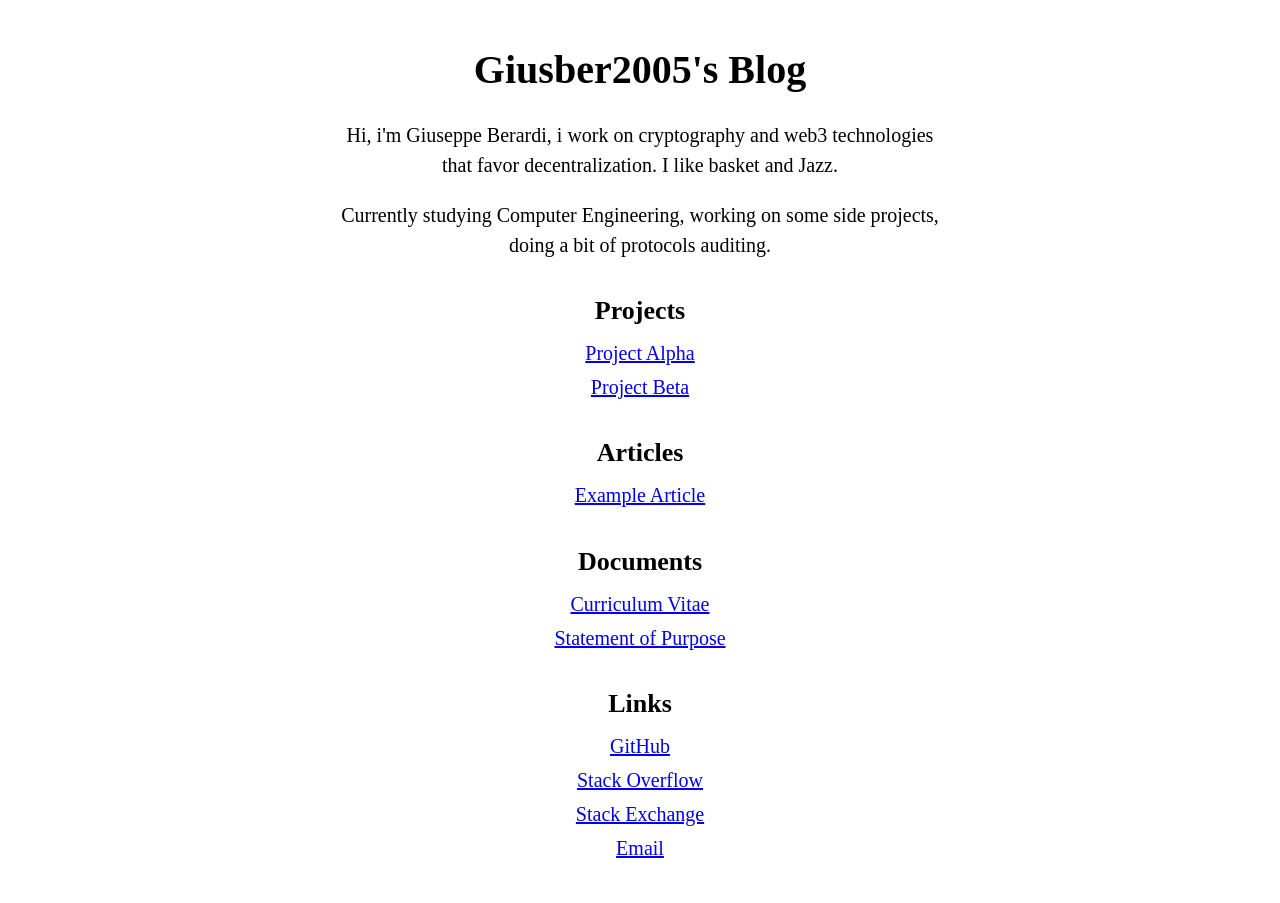
==== index.html @ 3e31ae5a "Populating the blog..." ====
<!DOCTYPE html>
<html lang="en">
<head>
<meta charset="utf-8">
<meta name="viewport" content="width=device-width, initial-scale=1">
<title>~</title>
<link rel="stylesheet" href="static/style.css">
</head>
<body>
<h1>Giusber2005's Blog</h1>
<p>Hi, i'm Giuseppe Berardi, i work on cryptography and web3 technologies that favor decentralization. I like basket and Jazz.</p>
<p>Currently studying Computer Engineering, working on some side projects, doing a bit of protocols auditing.</p>

<h2>Projects</h2>
<ul>
    <li><a href="https://github.com/yourname/project-alpha">Project Alpha</a></li>
    <li><a href="https://github.com/yourname/project-beta">Project Beta</a></li>
</ul>
<h2>Articles</h2>
<ul>
    <li><a href="articles/example.html">Example Article</a></li>
</ul>
<h2>Documents</h2>
<ul>
    <li><a href="docs/cv.html">Curriculum Vitae</a></li>
    <li><a href="docs/sop.html">Statement of Purpose</a></li>
</ul>
<h2>Links</h2>
<ul>
    <li><a href="https://github.com/giusber2005@gmail.com">GitHub</a></li>
    <li><a href="https://stackoverflow.com/users/26305304/giusber2005">Stack Overflow</a></li>
    <li><a href="https://stackexchange.com/users/33948362/giusber2005">Stack Exchange</a></li>
    <li><a href="mailto:giusber2005@gmail.com">Email</a></li>
</ul>
</body>
</html>
---- static/style.css ----
body {
    font-family: "Times New Roman", Times, serif;
    background: #ffffff;
    color: #000000;
    margin: 40px auto;
    padding: 0 16px;
    max-width: 600px;
    font-size: 20px;
    line-height: 1.5;
    text-align: center;
}

h1 { font-size: 2em; margin-bottom: 0.2em; }
h2 { font-size: 1.3em; margin-top: 1.2em; margin-bottom: 0.3em; }
h3 { font-size: 1em; margin-top: 1em; }

p { margin-bottom: 0.8em; }

a             { color: #0000EE; text-decoration: underline; }
a:visited     { color: #551A8B; }
a:active      { color: #FF0000; }

ul { list-style: none; padding: 0; margin: 0.4em 0; }
li { margin-bottom: 0.2em; }

pre, code {
    font-family: "Courier New", Courier, monospace;
    font-size: 0.9em;
}

pre {
    border: 1px solid #999;
    padding: 6px;
    overflow-x: auto;
    white-space: pre-wrap;
    word-break: break-word;
    background: #f8f8f8;
}

img {
    max-width: 100%;
    height: auto;
}

nav {
    margin-bottom: 1em;
    font-size: 0.9em;
}

address {
    font-style: normal;
}
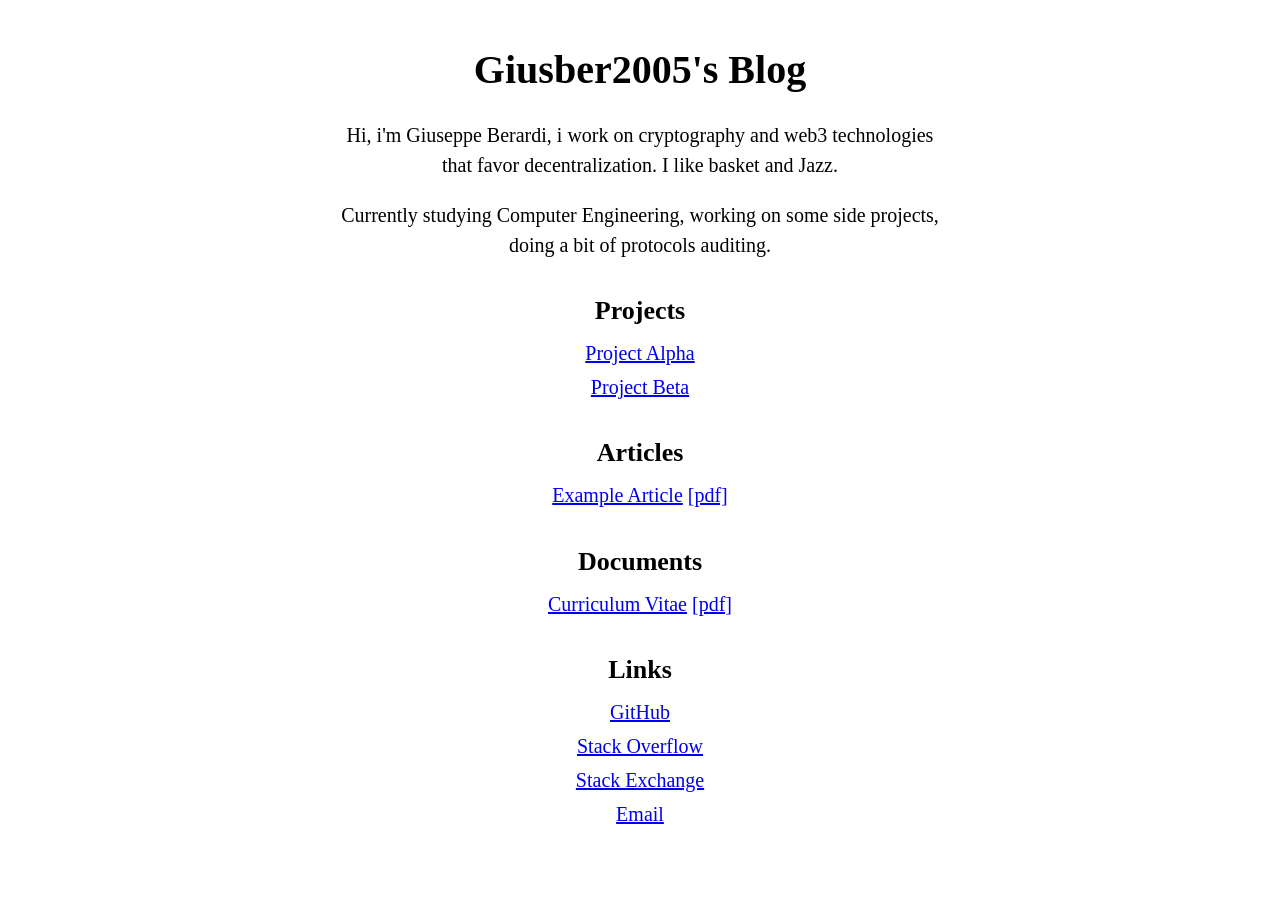
==== commit 4c4459b4: "adding pdf convertor tool..." ====
--- a/index.html
+++ b/index.html
@@ -18,16 +18,15 @@
 </ul>
 <h2>Articles</h2>
 <ul>
-    <li><a href="articles/example.html">Example Article</a></li>
+    <li><a href="articles/example.html">Example Article</a> <a href="articles/example.pdf">[pdf]</a></li>
 </ul>
 <h2>Documents</h2>
 <ul>
-    <li><a href="docs/cv.html">Curriculum Vitae</a></li>
-    <li><a href="docs/sop.html">Statement of Purpose</a></li>
+    <li><a href="docs/cv.html">Curriculum Vitae</a> <a href="docs/cv.pdf">[pdf]</a></li>
 </ul>
 <h2>Links</h2>
 <ul>
-    <li><a href="https://github.com/giusber2005@gmail.com">GitHub</a></li>
+    <li><a href="https://github.com/giusber2005">GitHub</a></li>
     <li><a href="https://stackoverflow.com/users/26305304/giusber2005">Stack Overflow</a></li>
     <li><a href="https://stackexchange.com/users/33948362/giusber2005">Stack Exchange</a></li>
     <li><a href="mailto:giusber2005@gmail.com">Email</a></li>
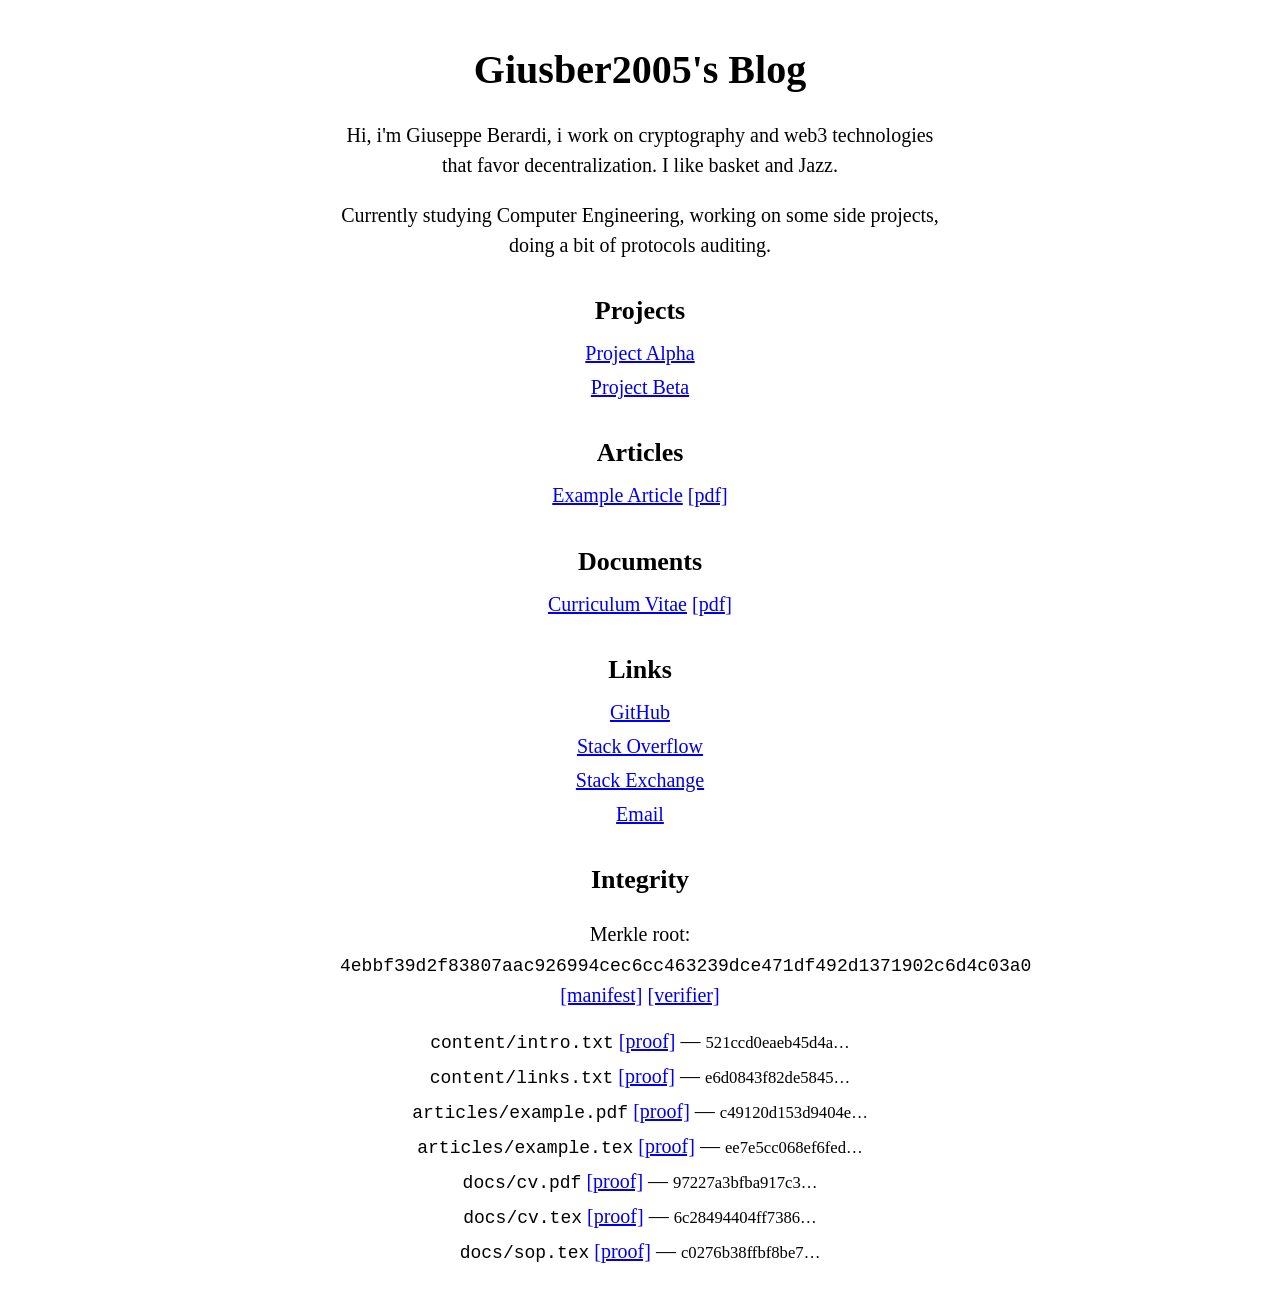
==== commit c5bff601: "Merkle trees" ====
--- a/index.html
+++ b/index.html
@@ -31,5 +31,16 @@
     <li><a href="https://stackexchange.com/users/33948362/giusber2005">Stack Exchange</a></li>
     <li><a href="mailto:giusber2005@gmail.com">Email</a></li>
 </ul>
+<h2>Integrity</h2>
+<p>Merkle root: <code>4ebbf39d2f83807aac926994cec6cc463239dce471df492d1371902c6d4c03a0</code> <a href="manifest.json">[manifest]</a> <a href="verify.py">[verifier]</a></p>
+<ul>
+    <li><code>content/intro.txt</code> <a href="manifest.json">[proof]</a> — <small>521ccd0eaeb45d4a…</small></li>
+    <li><code>content/links.txt</code> <a href="manifest.json">[proof]</a> — <small>e6d0843f82de5845…</small></li>
+    <li><code>articles/example.pdf</code> <a href="manifest.json">[proof]</a> — <small>c49120d153d9404e…</small></li>
+    <li><code>articles/example.tex</code> <a href="manifest.json">[proof]</a> — <small>ee7e5cc068ef6fed…</small></li>
+    <li><code>docs/cv.pdf</code> <a href="manifest.json">[proof]</a> — <small>97227a3bfba917c3…</small></li>
+    <li><code>docs/cv.tex</code> <a href="manifest.json">[proof]</a> — <small>6c28494404ff7386…</small></li>
+    <li><code>docs/sop.tex</code> <a href="manifest.json">[proof]</a> — <small>c0276b38ffbf8be7…</small></li>
+</ul>
 </body>
 </html>
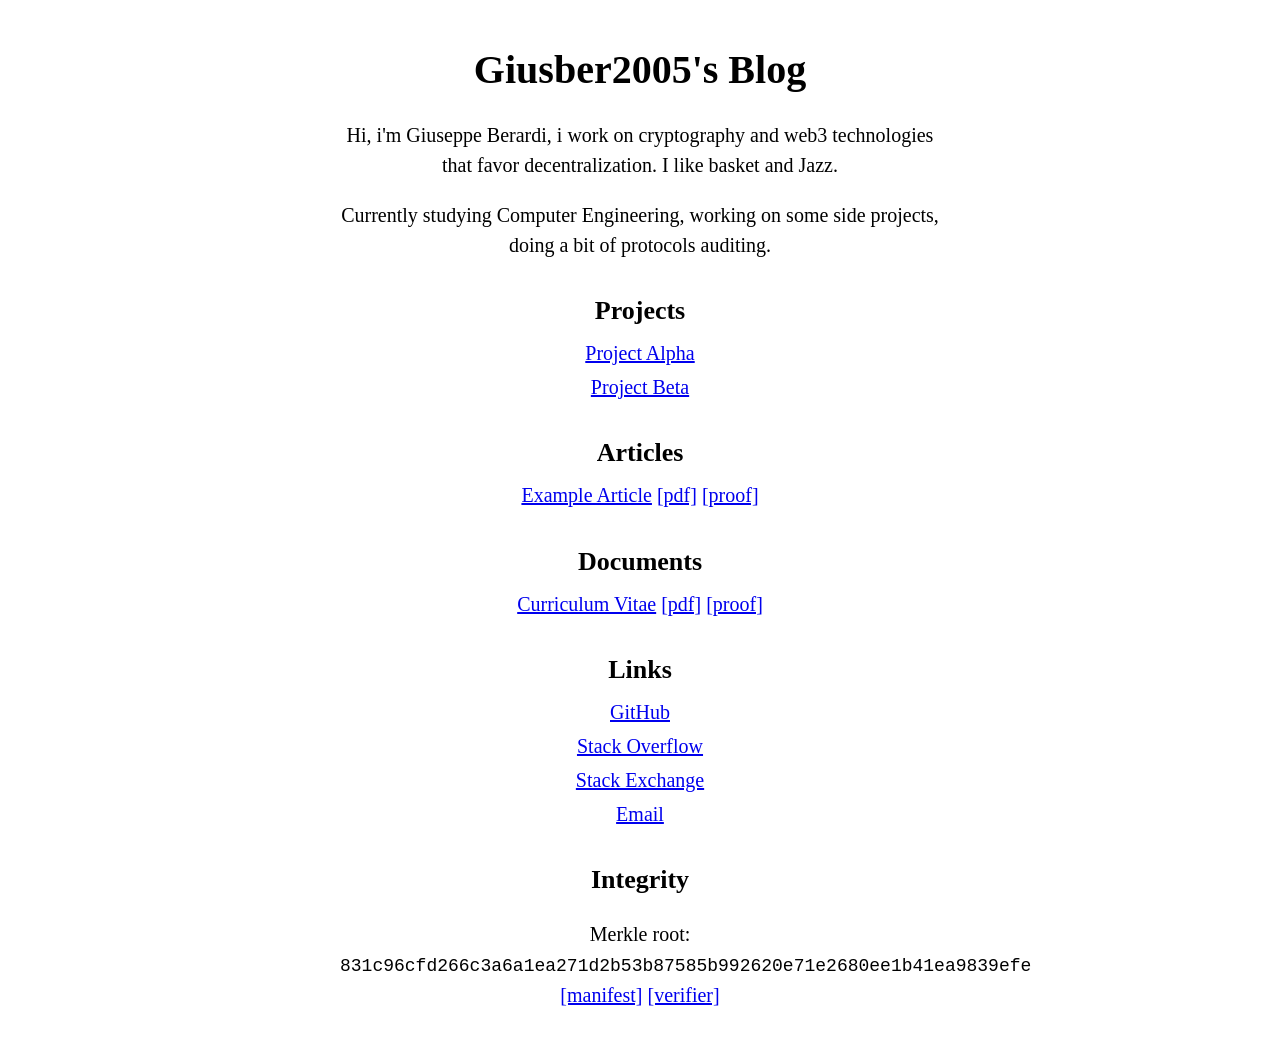
==== commit 9b70099f: "Front end" ====
--- a/index.html
+++ b/index.html
@@ -18,11 +18,11 @@
 </ul>
 <h2>Articles</h2>
 <ul>
-    <li><a href="articles/example.html">Example Article</a> <a href="articles/example.pdf">[pdf]</a></li>
+    <li><a href="articles/example.html">Example Article</a> <a href="articles/example.pdf">[pdf]</a> <a href="manifest.json">[proof]</a></li>
 </ul>
 <h2>Documents</h2>
 <ul>
-    <li><a href="docs/cv.html">Curriculum Vitae</a> <a href="docs/cv.pdf">[pdf]</a></li>
+    <li><a href="docs/cv.html">Curriculum Vitae</a> <a href="docs/cv.pdf">[pdf]</a> <a href="manifest.json">[proof]</a></li>
 </ul>
 <h2>Links</h2>
 <ul>
@@ -32,15 +32,6 @@
     <li><a href="mailto:giusber2005@gmail.com">Email</a></li>
 </ul>
 <h2>Integrity</h2>
-<p>Merkle root: <code>4ebbf39d2f83807aac926994cec6cc463239dce471df492d1371902c6d4c03a0</code> <a href="manifest.json">[manifest]</a> <a href="verify.py">[verifier]</a></p>
-<ul>
-    <li><code>content/intro.txt</code> <a href="manifest.json">[proof]</a> — <small>521ccd0eaeb45d4a…</small></li>
-    <li><code>content/links.txt</code> <a href="manifest.json">[proof]</a> — <small>e6d0843f82de5845…</small></li>
-    <li><code>articles/example.pdf</code> <a href="manifest.json">[proof]</a> — <small>c49120d153d9404e…</small></li>
-    <li><code>articles/example.tex</code> <a href="manifest.json">[proof]</a> — <small>ee7e5cc068ef6fed…</small></li>
-    <li><code>docs/cv.pdf</code> <a href="manifest.json">[proof]</a> — <small>97227a3bfba917c3…</small></li>
-    <li><code>docs/cv.tex</code> <a href="manifest.json">[proof]</a> — <small>6c28494404ff7386…</small></li>
-    <li><code>docs/sop.tex</code> <a href="manifest.json">[proof]</a> — <small>c0276b38ffbf8be7…</small></li>
-</ul>
+<p>Merkle root: <code>831c96cfd266c3a6a1ea271d2b53b87585b992620e71e2680ee1b41ea9839efe</code> <a href="manifest.json">[manifest]</a> <a href="verify.py">[verifier]</a></p>
 </body>
 </html>
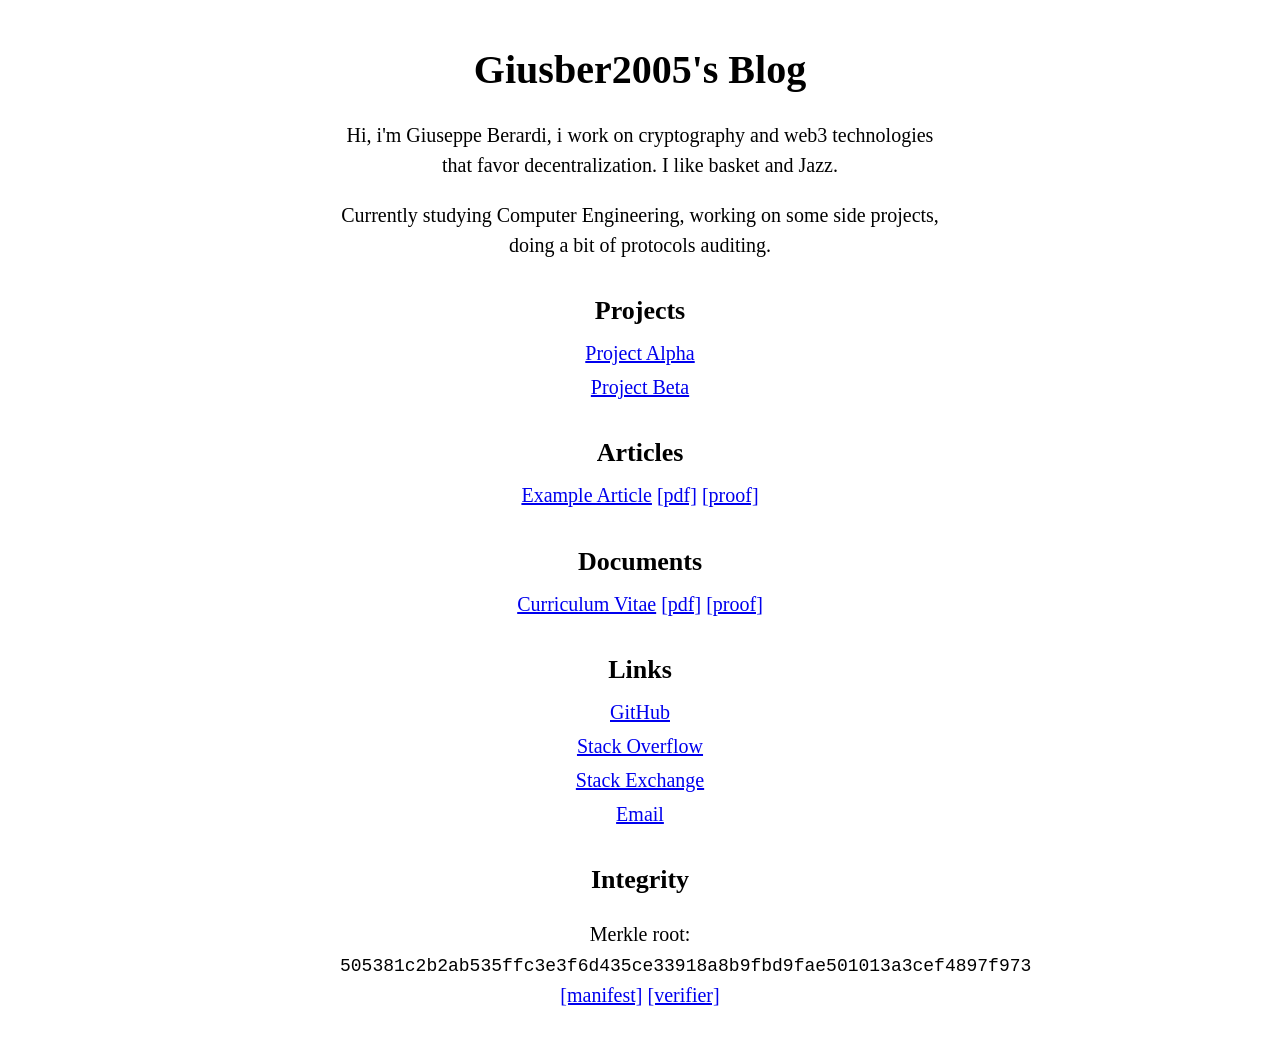
==== commit ac8168a0: "verify function" ====
--- a/index.html
+++ b/index.html
@@ -32,6 +32,6 @@
     <li><a href="mailto:giusber2005@gmail.com">Email</a></li>
 </ul>
 <h2>Integrity</h2>
-<p>Merkle root: <code>831c96cfd266c3a6a1ea271d2b53b87585b992620e71e2680ee1b41ea9839efe</code> <a href="manifest.json">[manifest]</a> <a href="verify.py">[verifier]</a></p>
+<p>Merkle root: <code>505381c2b2ab535ffc3e3f6d435ce33918a8b9fbd9fae501013a3cef4897f973</code> <a href="manifest.json">[manifest]</a> <a href="verify.py">[verifier]</a></p>
 </body>
 </html>
